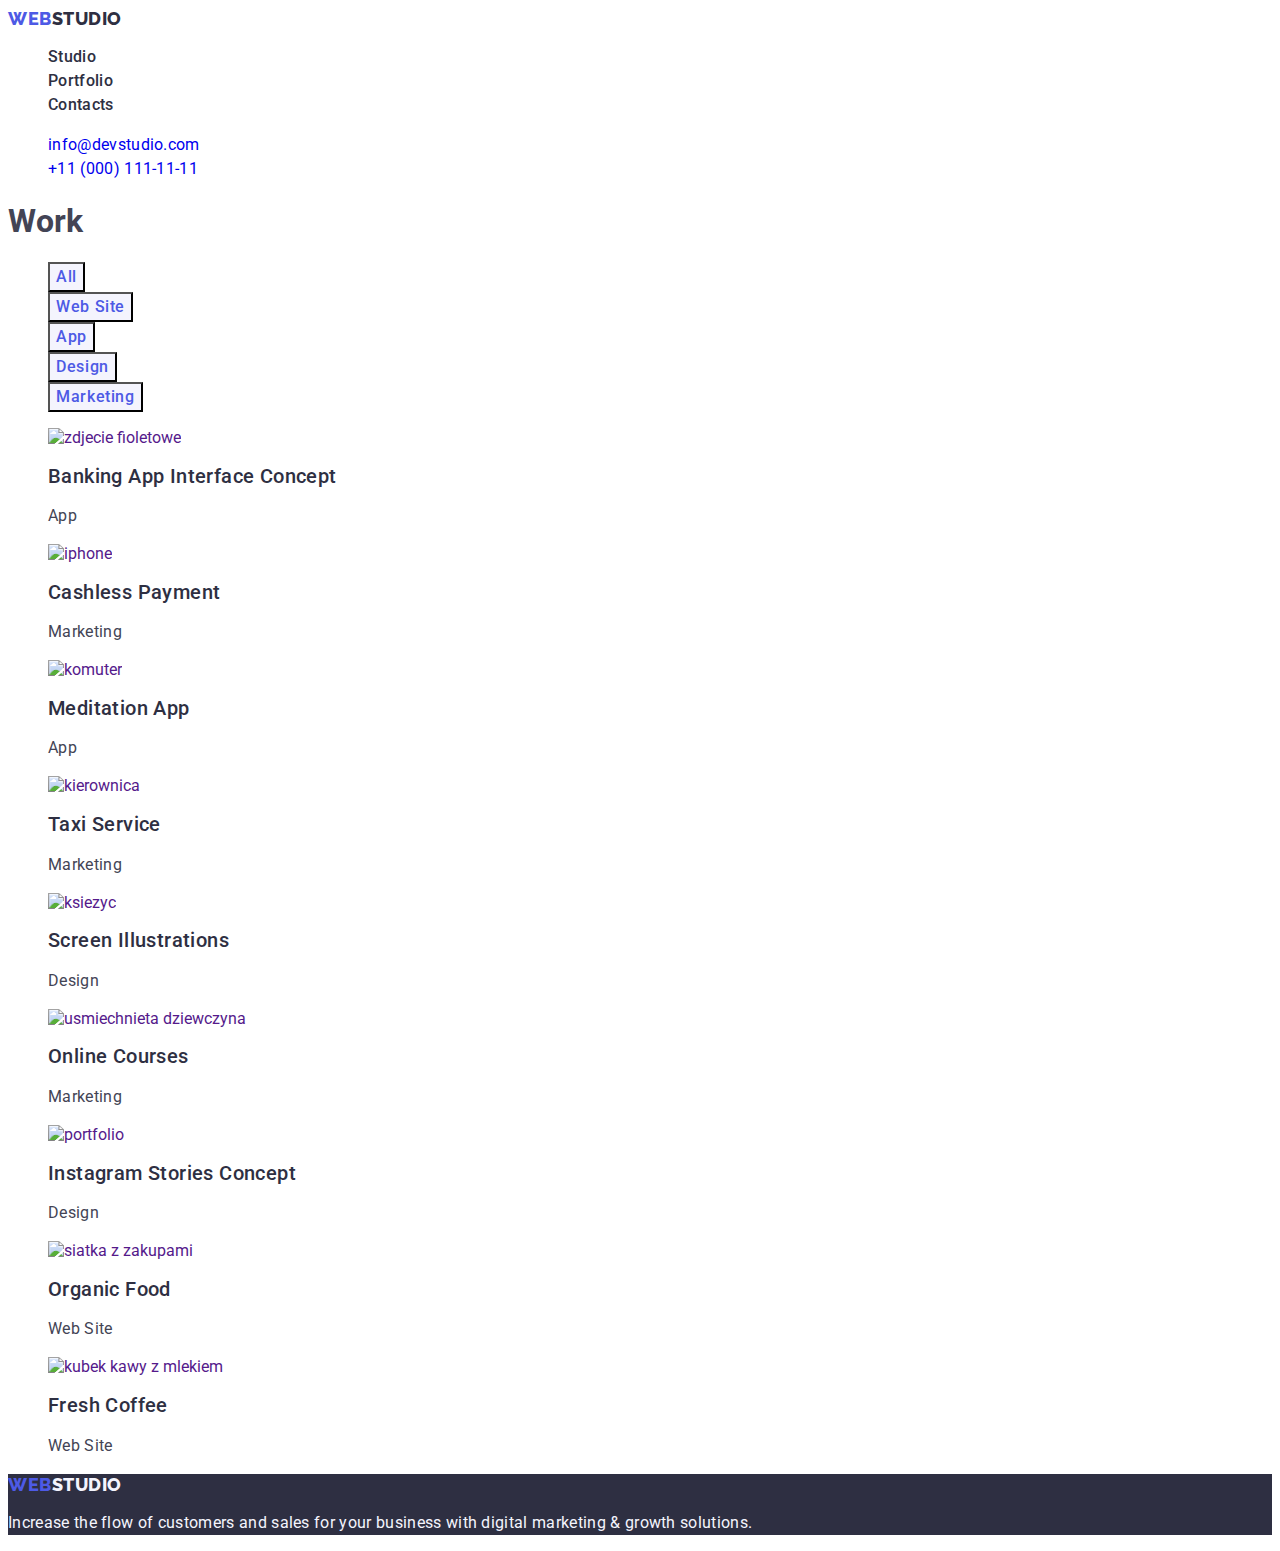
==== portfolio.html @ 78d8ce6e "hover" ====
<!DOCTYPE html>
<html lang="en">
<head>
    <meta charset="UTF-8">
    <meta name="viewport" content="width=device-width, initial-scale=1.0">
    <title>Document</title>
    <link rel="stylesheet" href="css/styles.css">
        <link rel="preconnect" href="https://fonts.googleapis.com">
        <link rel="preconnect" href="https://fonts.gstatic.com" crossorigin>
        <link href="https://fonts.googleapis.com/css2?family=Raleway:wght@800&family=Roboto:wght@400;500;700;900&display=swap"
            rel="stylesheet">

</head>
<body>
    <header> 
        <nav>
            <a class="logo-web link" href="./index.html">WEB<span class="logo-studio">Studio</span></a>
                <ul class="list">
                    <li><a class="link-header link" href="./index.html">Studio</a></li>
                    <li><a class="link-header link" href="./portfolio.html">Portfolio</a></li>
                    <li><a class="link-header link" href="">Contacts</a></li>
                </ul>
            </nav>
            <address class="adress">
                <ul class="list">
                    <li> <a class="adress-logo link" href="mailto:info@devstudio.com">info@devstudio.com</a> </li>
                    <li> <a class="adress-logo link" href="tel:+110001111111">+11 (000) 111-11-11</a> </li>
            </ul>
        </address>
        </header>

    <main>
        <section>
            <h1>Work</h1>
            <ul class="list">
                <li>
                    <button style="cursor: pointer" class="button-portfolio button-hover" type="button">All</button>
                </li>
                <li>
                    <button style="cursor: pointer" class="button-portfolio" type="button">Web Site</button>
                </li>
                <li>
                    <button style="cursor: pointer" class="button-portfolio" type="button">App</button>
                </li>
                <li>
                    <button style="cursor: pointer" class="button-portfolio" type="button">Design</button>
                </li>
                <li>
                    <button style="cursor: pointer" class="button-portfolio" type="button">Marketing</button>
                </li>
            </ul>
        <ul class="list">
            <li>
                <a class="link" href="">
                <img src="./images/1.jpg" alt="zdjecie fioletowe" width="360" />
                <h2 class="naglowek-two">Banking App Interface Concept</h2>
                <p class="acapit">App</p>
                </a>
            </li>
            <li>
                <a class="link" href="">
                <img src="./images/2.jpg" alt="iphone" width="360"/>
                <h2 class="naglowek-two">Cashless Payment</h2>
                <p class="acapit">Marketing</p>
                </a>
            </li>
            <li>
                <a class="link" href="">
                <img src="./images/3.jpg" alt="komuter" width="360"/>
                <h2 class="naglowek-two">Meditation App</h2>
                <p class="acapit">App</p>
                </a>
            </li>
            <li>
                <a class="link" href="">
                <img src="./images/4.jpg" alt="kierownica" width="360"/>
                <h2 class="naglowek-two">Taxi Service</h2>
                <p class="acapit">Marketing</p>
                </a>
            </li>
            <li>
                <a class="link" href="">
                <img src="./images/5.jpg" alt="ksiezyc" width="360"/>
                <h2 class="naglowek-two">Screen Illustrations</h2>
                <p class="acapit">Design</p>
                </a>
            </li>
            <li>
                <a class="link" href="">
                <img src="./images/6.jpg" alt="usmiechnieta dziewczyna" width="360"/>
                <h2 class="naglowek-two">Online Courses</h2>
                <p class="acapit">Marketing</p>
                </a>
            </li>
            <li>
                <a class="link" href="">
                <img src="./images/7.jpg" alt="portfolio" width="360"/>
                <h2 class="naglowek-two">Instagram Stories Concept</h2>
                <p class="acapit">Design</p>
                </a>
            </li>
            <li>
                <a class="link" href="">
                <img src="./images/8.jpg" alt="siatka z zakupami" width="360"/>
                <h2 class="naglowek-two">Organic Food</h2>
                <p class="acapit">Web Site</p>
                </a>
            </li>
            <li>
                <a class="link" href="">
                <img src="./images/9.jpg" alt="kubek kawy z mlekiem" width="360"/>
                <h2 class="naglowek-two">Fresh Coffee</h2>
                <p class="acapit">Web Site</p>
                </a>
            </li>
        </ul>
        </section>
    </main>

    <footer class="footer">
            <a class="logo-web link" href="./index.html">Web<span class="styl-color">Studio</span></a>
            <p class="acapit-footer">Increase the flow of customers and sales for your business with digital marketing & growth
                solutions.</p>
    </footer>


</body>
</html>
---- css/styles.css ----
body 
{font-family:"Roboto",sans-serif;
  background-color: #FFFFFF;
    color:#434455;
}

:root {
    --bacground-color:#FFFFFF;
    --logo-main-color:#4d5ae5;
    --becgroung-color-section:#2e2f42;
    --section-heading-color:#434455;
    --footer-color:#F4F4FD;
    --link-hover-focus:#404bbf;
}

    .logo-web 
    {font-family:"Raleway",sans-serif;
    font-weight: 800;
    font-size: 18px;
    line-height: 1.17;
    letter-spacing: 0.03em;
    text-transform: uppercase;
    color:var(--logo-main-color)
    }
   
    .list 
    {list-style: none;}


    .logo-studio {color:var(--becgroung-color-section);}

    .lista-header 
    {list-style: none}

    .adress 
    {font-style: normal;}

    .address-logo
    {font-size: 16px;
    line-height: 1.5;
    letter-spacing: 0.02em;
    color: var(--section-heading-color)}


    .link {text-decoration: none}

    .link-header
    {font-weight: 500;
    font-size: 16px;
    line-height: 1.5;
    letter-spacing: 0.02em;
    color:var(--becgroung-color-section);
    }

    .link:hover, .link:focus {color:var(--link-hover-focus);}
   
    .contacts{list-style: none}

    address
    {
        font-size: 16px;
        line-height: 1.5;
        letter-spacing: 0.02em;
        color:var(--section-heading-color)}

    .sekcja-jeden
    {background-color:#2e2f42;}

    .naglowek
    {
        font-size:56px;
        line-height:1.07;
        text-align:center;
        letter-spacing:0.02em;
        color: #ffffff;}

    .naglowek-two {
              font-weight: 500;
              font-size: 20px;
              line-height: 1.2;
              letter-spacing: 0.02em;
              color: var(--becgroung-color-section);}

    .naglowek-tree {
            font-size: 36px;
            line-height: 1.11;
            letter-spacing: 0.02em;
            text-align: center;
            text-transform: capitalize;
            color: var(--becgroung-color-section);}


    .button 
    {background-color:#4D5AE5;
    color:#ffffff;
    font-family:"Roboto", sans-serif;
    font-weight:500;
    font-size:16px;
    line-height:1.5;
    letter-spacing:0.04em;}

    .button:hover, .button:focus {background-color:#404BBF;}

    .button-portfolio
    {background-color:var(--footer-color);
    color: var(--logo-main-color);
    font-family:"Roboto", sans-serif;
    font-weight: 500;
    font-size: 16px;
    line-height: 1.5;
    letter-spacing: 0.04em;
    }

    .button-hover:hover, .button-hover:focus
    {background-color: #404BBF;
    color: #FFFFFF;}


    .acapit
    {font-size:16px;
        line-height:1.5;
        letter-spacing:0.02em;
        color:var(--section-heading-color);}

    .section-four
    {background-color: #F4F4FD;
    }

    .fotos
    {background-color: #FFFFFF;}

    .footer
    {background-color:var(--becgroung-color-section)}

    .styl-color
    {color: var(--footer-color);}

    .acapit-footer
    {line-height: 1.5;
        letter-spacing: 0.02em;
        color: var(--footer-color); }
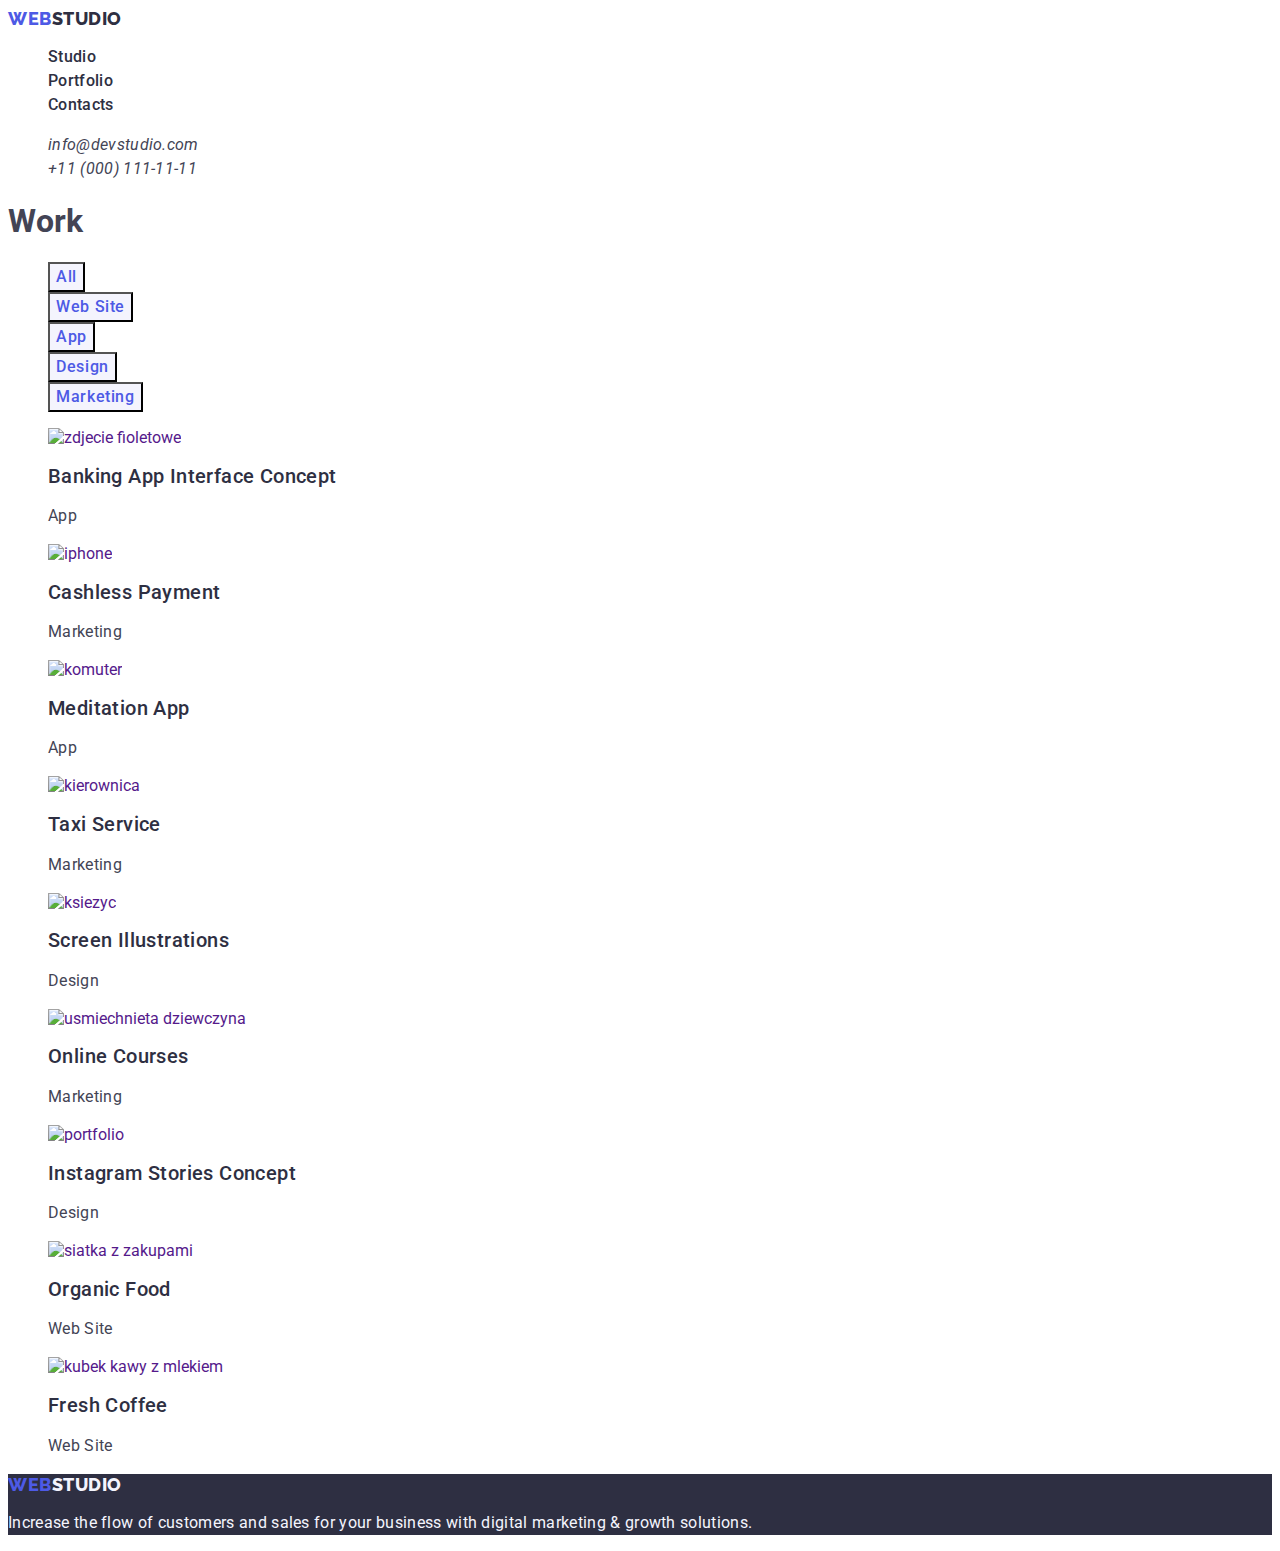
==== commit 452eaee6: "poprawki" ====
--- a/portfolio.html
+++ b/portfolio.html
@@ -21,10 +21,10 @@
                     <li><a class="link-header link" href="">Contacts</a></li>
                 </ul>
             </nav>
-            <address class="adress">
+            <address>
                 <ul class="list">
-                    <li> <a class="adress-logo link" href="mailto:info@devstudio.com">info@devstudio.com</a> </li>
-                    <li> <a class="adress-logo link" href="tel:+110001111111">+11 (000) 111-11-11</a> </li>
+                    <li> <a class="address-logo link" href="mailto:info@devstudio.com">info@devstudio.com</a> </li>
+                    <li> <a class="address-logo link" href="tel:+110001111111">+11 (000) 111-11-11</a> </li>
             </ul>
         </address>
         </header>
@@ -34,7 +34,7 @@
             <h1>Work</h1>
             <ul class="list">
                 <li>
-                    <button style="cursor: pointer" class="button-portfolio button-hover" type="button">All</button>
+                    <button style="cursor: pointer" class="button-portfolio" type="button">All</button>
                 </li>
                 <li>
                     <button style="cursor: pointer" class="button-portfolio" type="button">Web Site</button>
--- a/css/styles.css
+++ b/css/styles.css
@@ -56,13 +56,6 @@
    
     .contacts{list-style: none}
 
-    address
-    {
-        font-size: 16px;
-        line-height: 1.5;
-        letter-spacing: 0.02em;
-        color:var(--section-heading-color)}
-
     .sekcja-jeden
     {background-color:#2e2f42;}
 
@@ -111,7 +104,7 @@
     letter-spacing: 0.04em;
     }
 
-    .button-hover:hover, .button-hover:focus
+    .button-portfolio:hover, .button-portfolio:focus
     {background-color: #404BBF;
     color: #FFFFFF;}
 
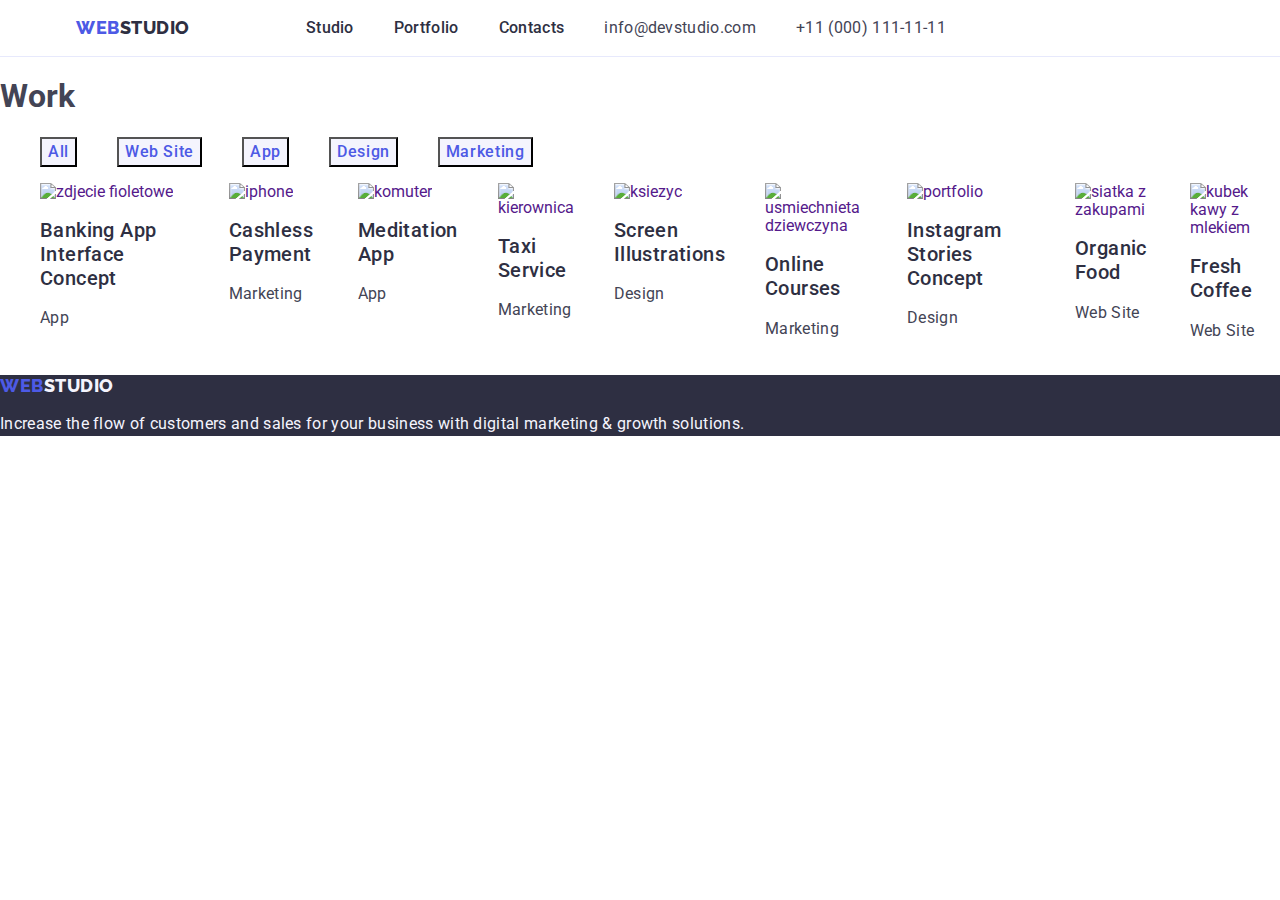
==== commit dd64dcdc: "cimit to" ====
--- a/portfolio.html
+++ b/portfolio.html
@@ -4,29 +4,30 @@
     <meta charset="UTF-8">
     <meta name="viewport" content="width=device-width, initial-scale=1.0">
     <title>Document</title>
+    <link rel="stylesheet" type="text/css" href="https://cdnjs.cloudflare.com/ajax/libs/modern-normalize/2.0.0/modern-normalize.min.css">
     <link rel="stylesheet" href="css/styles.css">
-        <link rel="preconnect" href="https://fonts.googleapis.com">
-        <link rel="preconnect" href="https://fonts.gstatic.com" crossorigin>
-        <link href="https://fonts.googleapis.com/css2?family=Raleway:wght@800&family=Roboto:wght@400;500;700;900&display=swap"
-            rel="stylesheet">
-
+    <link rel="preconnect" href="https://fonts.googleapis.com">
+    <link rel="preconnect" href="https://fonts.gstatic.com" crossorigin>
+    <link href="https://fonts.googleapis.com/css2?family=Raleway:wght@800&family=Roboto:wght@400;500;700;900&display=swap" rel="stylesheet">
 </head>
 <body>
-    <header> 
-        <nav>
-            <a class="logo-web link" href="./index.html">WEB<span class="logo-studio">Studio</span></a>
-                <ul class="list">
-                    <li><a class="link-header link" href="./index.html">Studio</a></li>
-                    <li><a class="link-header link" href="./portfolio.html">Portfolio</a></li>
-                    <li><a class="link-header link" href="">Contacts</a></li>
-                </ul>
-            </nav>
-            <address>
-                <ul class="list">
-                    <li> <a class="address-logo link" href="mailto:info@devstudio.com">info@devstudio.com</a> </li>
-                    <li> <a class="address-logo link" href="tel:+110001111111">+11 (000) 111-11-11</a> </li>
+    <header class="header-">
+    <div class="div-logo container">
+    <nav class="nav-logo">
+        <a class="logo-web link" href="./index.html">WEB<span class="logo-studio">Studio</span></a>
+            <ul class="list menu-header">
+                <li><a class="link-header link" href="./index.html">Studio</a></li>
+                <li><a class="link-header link" href="./portfolio.html">Portfolio</a></li>
+                <li><a class="link-header link" href="">Contacts</a></li>
+            </ul>
+    </nav>
+        <address class="adr">
+            <ul class="list">
+                <li> <a class="address-logo link" href="mailto:info@devstudio.com">info@devstudio.com</a> </li>
+                <li> <a class="address-logo link" href="tel:+110001111111">+11 (000) 111-11-11</a> </li>
             </ul>
         </address>
+    </div>
         </header>
 
     <main>
--- a/css/styles.css
+++ b/css/styles.css
@@ -1,8 +1,20 @@
 body 
 {font-family:"Roboto",sans-serif;
   background-color: #FFFFFF;
-    color:#434455;
+    color:#434455;}
+
+.header-{border-bottom: 1px solid #e7e9fc}
+
+.div-logo{display: flex;
 }
+.container{
+    width: 1158px;
+    margin: 0 auto;
+    padding: 0 15px;}
+
+.nav-logo{
+    display: flex;
+    align-items: center;}
 
 :root {
     --bacground-color:#FFFFFF;
@@ -10,8 +22,7 @@
     --becgroung-color-section:#2e2f42;
     --section-heading-color:#434455;
     --footer-color:#F4F4FD;
-    --link-hover-focus:#404bbf;
-}
+    --link-hover-focus:#404bbf;}
 
     .logo-web 
     {font-family:"Raleway",sans-serif;
@@ -20,26 +31,31 @@
     line-height: 1.17;
     letter-spacing: 0.03em;
     text-transform: uppercase;
-    color:var(--logo-main-color)
+    color:var(--logo-main-color);
+    margin-right: 76px;
     }
    
-    .list 
-    {list-style: none;}
+    .list {list-style: none;
+    display: flex;
+    gap: 40px}
 
+    .menu-header
+    {display: flex;
+    gap: 40px;}
 
     .logo-studio {color:var(--becgroung-color-section);}
 
-    .lista-header 
-    {list-style: none}
+    .lista-header {list-style: none}
 
-    .adress 
-    {font-style: normal;}
+    .adr {font-style: normal;}
 
     .address-logo
     {font-size: 16px;
     line-height: 1.5;
     letter-spacing: 0.02em;
-    color: var(--section-heading-color)}
+    color: var(--section-heading-color);
+    display: flex;
+    gap: 40px;}
 
 
     .link {text-decoration: none}
@@ -50,22 +66,20 @@
     line-height: 1.5;
     letter-spacing: 0.02em;
     color:var(--becgroung-color-section);
-    }
+    padding: 24px 0}
 
     .link:hover, .link:focus {color:var(--link-hover-focus);}
    
     .contacts{list-style: none}
 
-    .sekcja-jeden
-    {background-color:#2e2f42;}
+    .sekcja-jeden {background-color:#2e2f42;}
 
     .naglowek
-    {
-        font-size:56px;
-        line-height:1.07;
-        text-align:center;
-        letter-spacing:0.02em;
-        color: #ffffff;}
+    {font-size:56px;
+    line-height:1.07;
+    text-align:center;
+    letter-spacing:0.02em;
+    color: #ffffff;}
 
     .naglowek-two {
               font-weight: 500;
@@ -115,18 +129,13 @@
         letter-spacing:0.02em;
         color:var(--section-heading-color);}
 
-    .section-four
-    {background-color: #F4F4FD;
-    }
+    .section-four {background-color: #F4F4FD;}
 
-    .fotos
-    {background-color: #FFFFFF;}
+    .fotos {background-color: #FFFFFF;}
 
-    .footer
-    {background-color:var(--becgroung-color-section)}
+    .footer {background-color:var(--becgroung-color-section)}
 
-    .styl-color
-    {color: var(--footer-color);}
+    .styl-color {color: var(--footer-color);}
 
     .acapit-footer
     {line-height: 1.5;
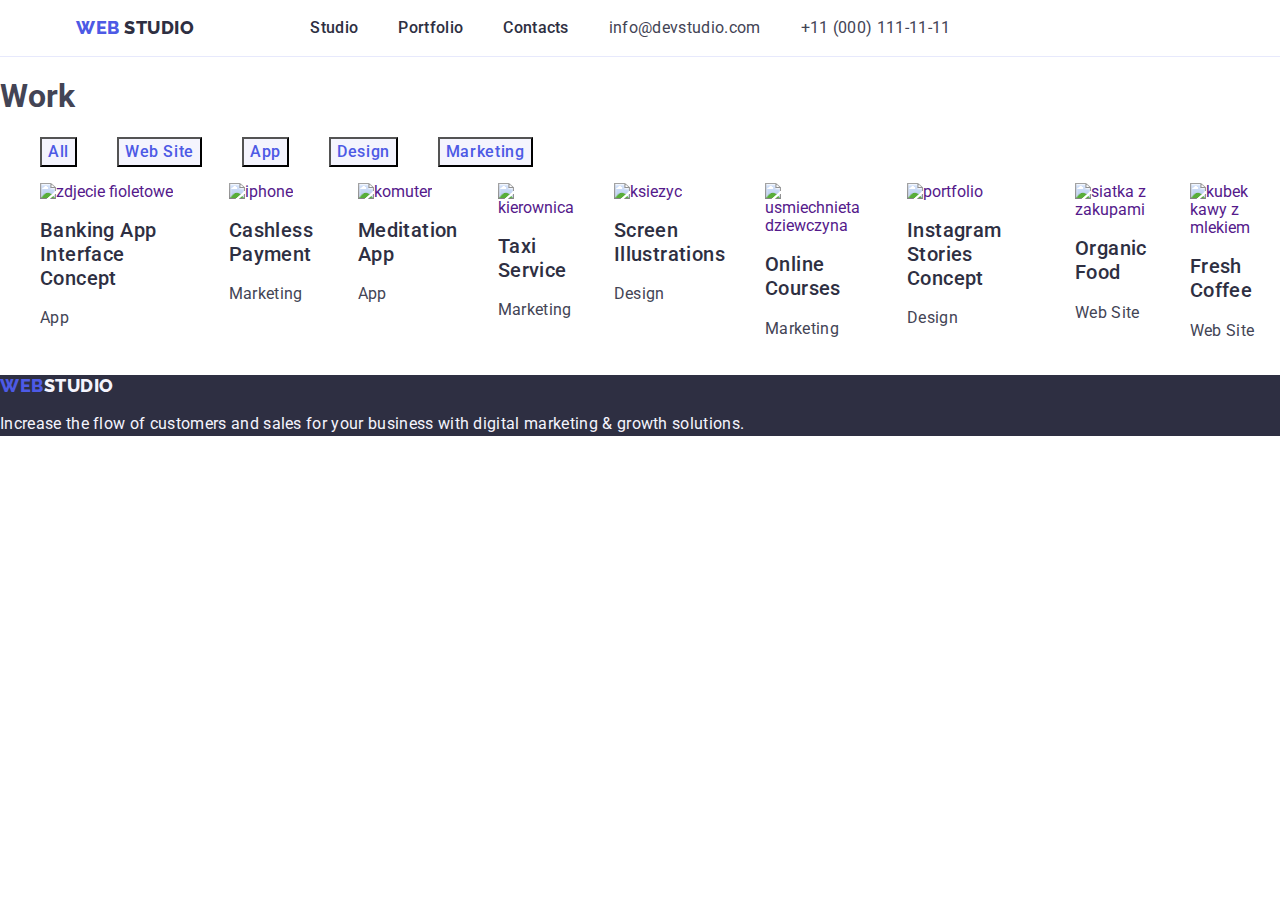
==== commit 44054e18: "portfolio" ====
--- a/portfolio.html
+++ b/portfolio.html
@@ -12,23 +12,23 @@
 </head>
 <body>
     <header class="header-">
-    <div class="div-logo container">
-    <nav class="nav-logo">
-        <a class="logo-web link" href="./index.html">WEB<span class="logo-studio">Studio</span></a>
-            <ul class="list menu-header">
-                <li><a class="link-header link" href="./index.html">Studio</a></li>
-                <li><a class="link-header link" href="./portfolio.html">Portfolio</a></li>
-                <li><a class="link-header link" href="">Contacts</a></li>
-            </ul>
-    </nav>
-        <address class="adr">
-            <ul class="list">
-                <li> <a class="address-logo link" href="mailto:info@devstudio.com">info@devstudio.com</a> </li>
-                <li> <a class="address-logo link" href="tel:+110001111111">+11 (000) 111-11-11</a> </li>
-            </ul>
-        </address>
-    </div>
-        </header>
+        <div class="div-logo container">
+            <nav class="nav-logo">
+                <a class="logo-web link" href="./index.html"> Web <span class="logo-studio">Studio</span></a>
+                <ul class="list menu-header">
+                    <li><a class="link-header link" href="./index.html">Studio</a></li>
+                    <li><a class="link-header link" href="./portfolio.html">Portfolio</a></li>
+                    <li><a class="link-header link" href="">Contacts</a></li>
+                </ul>
+            </nav>
+            <address class="adr">
+                <ul class="list">
+                    <li> <a class="address-logo link" href="mailto:info@devstudio.com">info@devstudio.com</a> </li>
+                    <li> <a class="address-logo link" href="tel:+110001111111">+11 (000) 111-11-11</a> </li>
+                </ul>
+            </address>
+        </div>
+    </header>
 
     <main>
         <section>
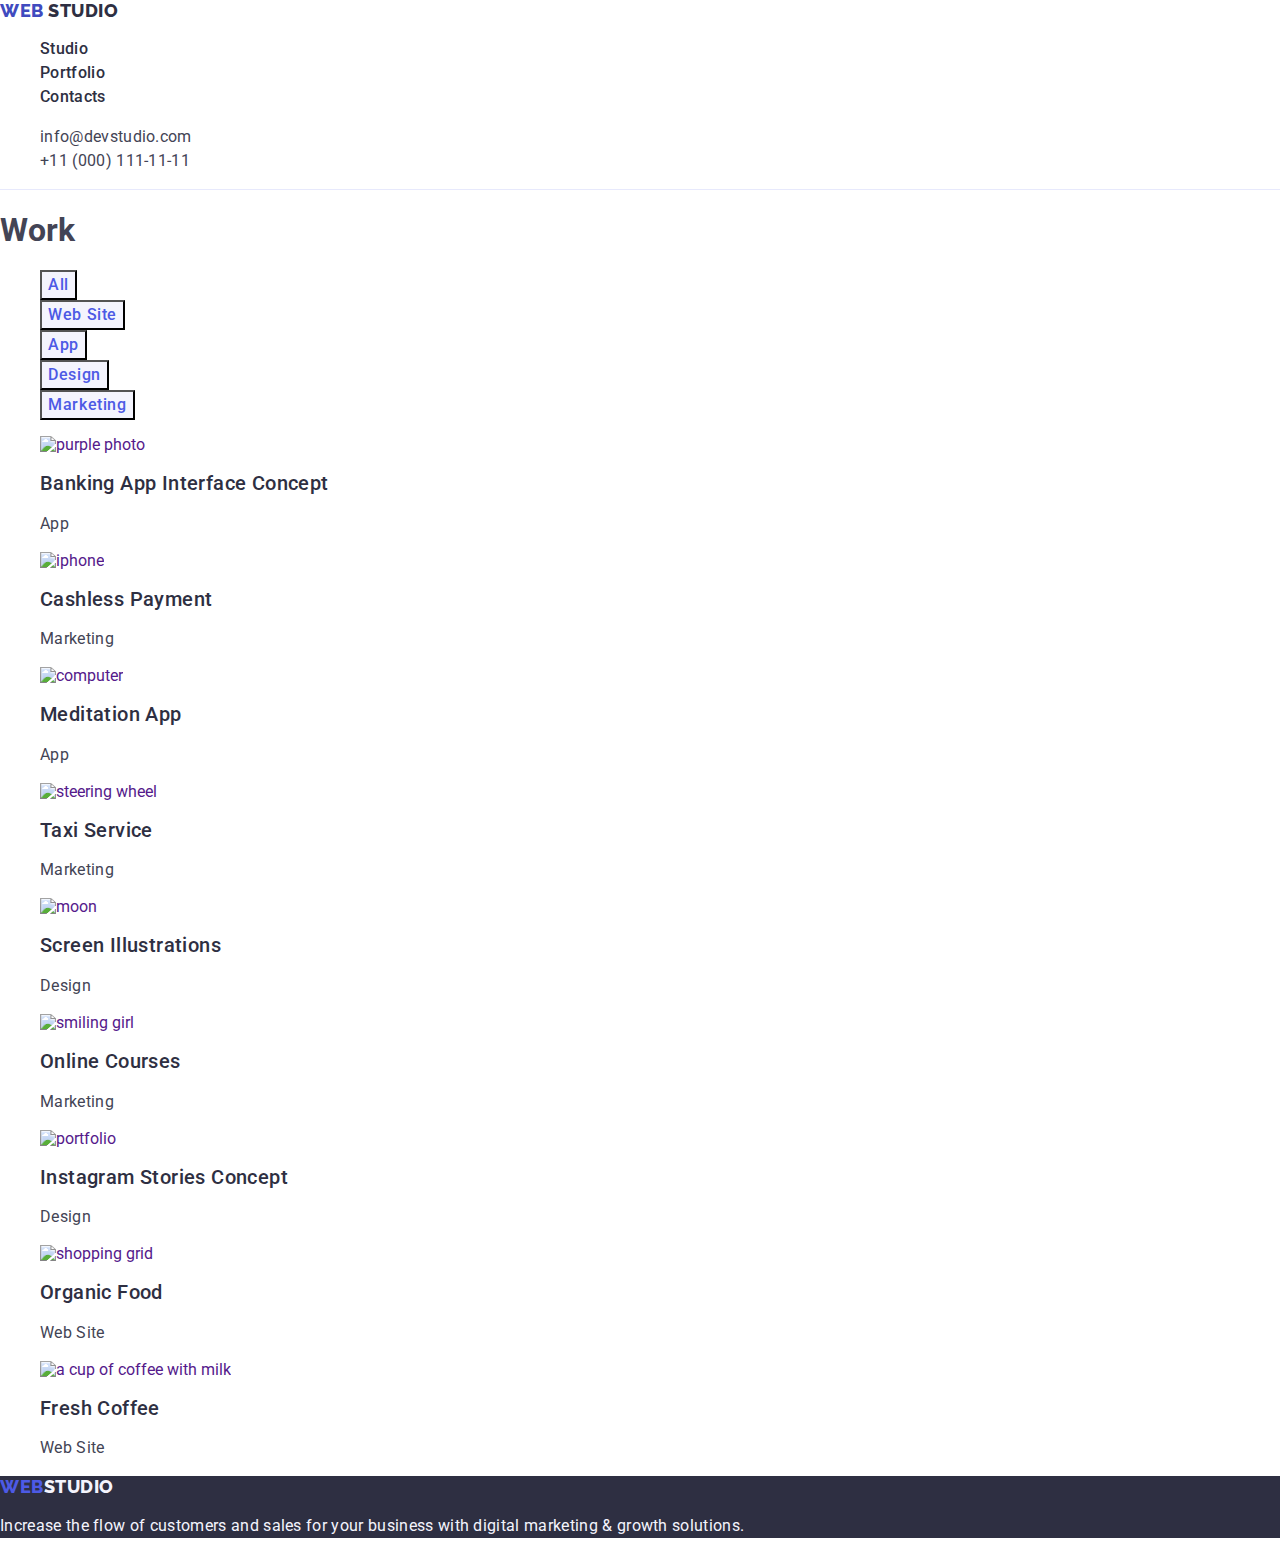
==== commit 01c9527a: "comit" ====
--- a/portfolio.html
+++ b/portfolio.html
@@ -53,64 +53,64 @@
         <ul class="list">
             <li>
                 <a class="link" href="">
-                <img src="./images/1.jpg" alt="zdjecie fioletowe" width="360" />
-                <h2 class="naglowek-two">Banking App Interface Concept</h2>
+                <img src="./images/1.jpg" alt="purple photo" width="360" />
+                <h2 class="heading-two">Banking App Interface Concept</h2>
                 <p class="acapit">App</p>
                 </a>
             </li>
             <li>
                 <a class="link" href="">
                 <img src="./images/2.jpg" alt="iphone" width="360"/>
-                <h2 class="naglowek-two">Cashless Payment</h2>
+                <h2 class="heading-two">Cashless Payment</h2>
                 <p class="acapit">Marketing</p>
                 </a>
             </li>
             <li>
                 <a class="link" href="">
-                <img src="./images/3.jpg" alt="komuter" width="360"/>
-                <h2 class="naglowek-two">Meditation App</h2>
+                <img src="./images/3.jpg" alt="computer" width="360"/>
+                <h2 class="heading-two">Meditation App</h2>
                 <p class="acapit">App</p>
                 </a>
             </li>
             <li>
                 <a class="link" href="">
-                <img src="./images/4.jpg" alt="kierownica" width="360"/>
-                <h2 class="naglowek-two">Taxi Service</h2>
+                <img src="./images/4.jpg" alt="steering wheel" width="360"/>
+                <h2 class="heading-two">Taxi Service</h2>
                 <p class="acapit">Marketing</p>
                 </a>
             </li>
             <li>
                 <a class="link" href="">
-                <img src="./images/5.jpg" alt="ksiezyc" width="360"/>
-                <h2 class="naglowek-two">Screen Illustrations</h2>
+                <img src="./images/5.jpg" alt="moon" width="360"/>
+                <h2 class="heading-two">Screen Illustrations</h2>
                 <p class="acapit">Design</p>
                 </a>
             </li>
             <li>
                 <a class="link" href="">
-                <img src="./images/6.jpg" alt="usmiechnieta dziewczyna" width="360"/>
-                <h2 class="naglowek-two">Online Courses</h2>
+                <img src="./images/6.jpg" alt="smiling girl" width="360"/>
+                <h2 class="heading-two">Online Courses</h2>
                 <p class="acapit">Marketing</p>
                 </a>
             </li>
             <li>
                 <a class="link" href="">
                 <img src="./images/7.jpg" alt="portfolio" width="360"/>
-                <h2 class="naglowek-two">Instagram Stories Concept</h2>
+                <h2 class="heading-two">Instagram Stories Concept</h2>
                 <p class="acapit">Design</p>
                 </a>
             </li>
             <li>
                 <a class="link" href="">
-                <img src="./images/8.jpg" alt="siatka z zakupami" width="360"/>
-                <h2 class="naglowek-two">Organic Food</h2>
+                <img src="./images/8.jpg" alt="shopping grid" width="360"/>
+                <h2 class="heading-two">Organic Food</h2>
                 <p class="acapit">Web Site</p>
                 </a>
             </li>
             <li>
                 <a class="link" href="">
-                <img src="./images/9.jpg" alt="kubek kawy z mlekiem" width="360"/>
-                <h2 class="naglowek-two">Fresh Coffee</h2>
+                <img src="./images/9.jpg" alt="a cup of coffee with milk" width="360"/>
+                <h2 class="heading-two">Fresh Coffee</h2>
                 <p class="acapit">Web Site</p>
                 </a>
             </li>
--- a/css/styles.css
+++ b/css/styles.css
@@ -1,51 +1,32 @@
+:root {
+    --bacground-color: #FFFFFF;
+    --logo-main-color: #4d5ae5;
+    --becgroung-color-section: #2e2f42;
+    --section-heading-color: #434455;
+    --footer-color: #F4F4FD;
+    --link-hover-focus: #404bbf;}
+
 body 
 {font-family:"Roboto",sans-serif;
-  background-color: #FFFFFF;
-    color:#434455;}
+background-color: #FFFFFF;
+color:#434455;}
 
 .header-{border-bottom: 1px solid #e7e9fc}
 
-.div-logo{display: flex;
+.logo-web 
+{font-family:"Raleway",sans-serif;
+font-weight: 800;
+font-size: 18px;
+line-height: 1.17;
+letter-spacing: 0.03em;
+text-transform: uppercase;
+color:var(--logo-main-color);
+margin-right: 76px;
 }
-.container{
-    width: 1158px;
-    margin: 0 auto;
-    padding: 0 15px;}
-
-.nav-logo{
-    display: flex;
-    align-items: center;}
-
-:root {
-    --bacground-color:#FFFFFF;
-    --logo-main-color:#4d5ae5;
-    --becgroung-color-section:#2e2f42;
-    --section-heading-color:#434455;
-    --footer-color:#F4F4FD;
-    --link-hover-focus:#404bbf;}
-
-    .logo-web 
-    {font-family:"Raleway",sans-serif;
-    font-weight: 800;
-    font-size: 18px;
-    line-height: 1.17;
-    letter-spacing: 0.03em;
-    text-transform: uppercase;
-    color:var(--logo-main-color);
-    margin-right: 76px;
-    }
-   
-    .list {list-style: none;
-    display: flex;
-    gap: 40px}
-
-    .menu-header
-    {display: flex;
-    gap: 40px;}
 
     .logo-studio {color:var(--becgroung-color-section);}
 
-    .lista-header {list-style: none}
+    .list {list-style: none}
 
     .adr {font-style: normal;}
 
@@ -72,7 +53,10 @@
    
     .contacts{list-style: none}
 
-    .sekcja-jeden {background-color:#2e2f42;}
+    .section-index 
+    {background-color:#2e2f42;}
+
+    .section-one{padding: 188px 0;}
 
     .naglowek
     {font-size:56px;
@@ -81,20 +65,22 @@
     letter-spacing:0.02em;
     color: #ffffff;}
 
-    .naglowek-two {
-              font-weight: 500;
-              font-size: 20px;
-              line-height: 1.2;
-              letter-spacing: 0.02em;
-              color: var(--becgroung-color-section);}
+    .heading-one{max-width: 496px;}
 
-    .naglowek-tree {
-            font-size: 36px;
-            line-height: 1.11;
-            letter-spacing: 0.02em;
-            text-align: center;
-            text-transform: capitalize;
-            color: var(--becgroung-color-section);}
+    .heading-two 
+    {font-weight: 500;
+    font-size: 20px;
+    line-height: 1.2;
+    letter-spacing: 0.02em;
+    color: var(--becgroung-color-section);}
+
+    .heading-tree {
+    font-size: 36px;
+    line-height: 1.11;
+    letter-spacing: 0.02em;
+    text-align: center;
+    text-transform: capitalize;
+    color: var(--becgroung-color-section);}
 
 
     .button 
@@ -104,7 +90,9 @@
     font-weight:500;
     font-size:16px;
     line-height:1.5;
-    letter-spacing:0.04em;}
+    letter-spacing:0.04em;
+    cursor: pointer;}
+
 
     .button:hover, .button:focus {background-color:#404BBF;}
 
@@ -116,7 +104,7 @@
     font-size: 16px;
     line-height: 1.5;
     letter-spacing: 0.04em;
-    }
+    cursor: pointer;}
 
     .button-portfolio:hover, .button-portfolio:focus
     {background-color: #404BBF;
@@ -125,9 +113,9 @@
 
     .acapit
     {font-size:16px;
-        line-height:1.5;
-        letter-spacing:0.02em;
-        color:var(--section-heading-color);}
+    line-height:1.5;
+    letter-spacing:0.02em;
+    color:var(--section-heading-color);}
 
     .section-four {background-color: #F4F4FD;}
 
@@ -139,8 +127,8 @@
 
     .acapit-footer
     {line-height: 1.5;
-        letter-spacing: 0.02em;
-        color: var(--footer-color); }
+    letter-spacing: 0.02em;
+    color: var(--footer-color); }
 
 
 
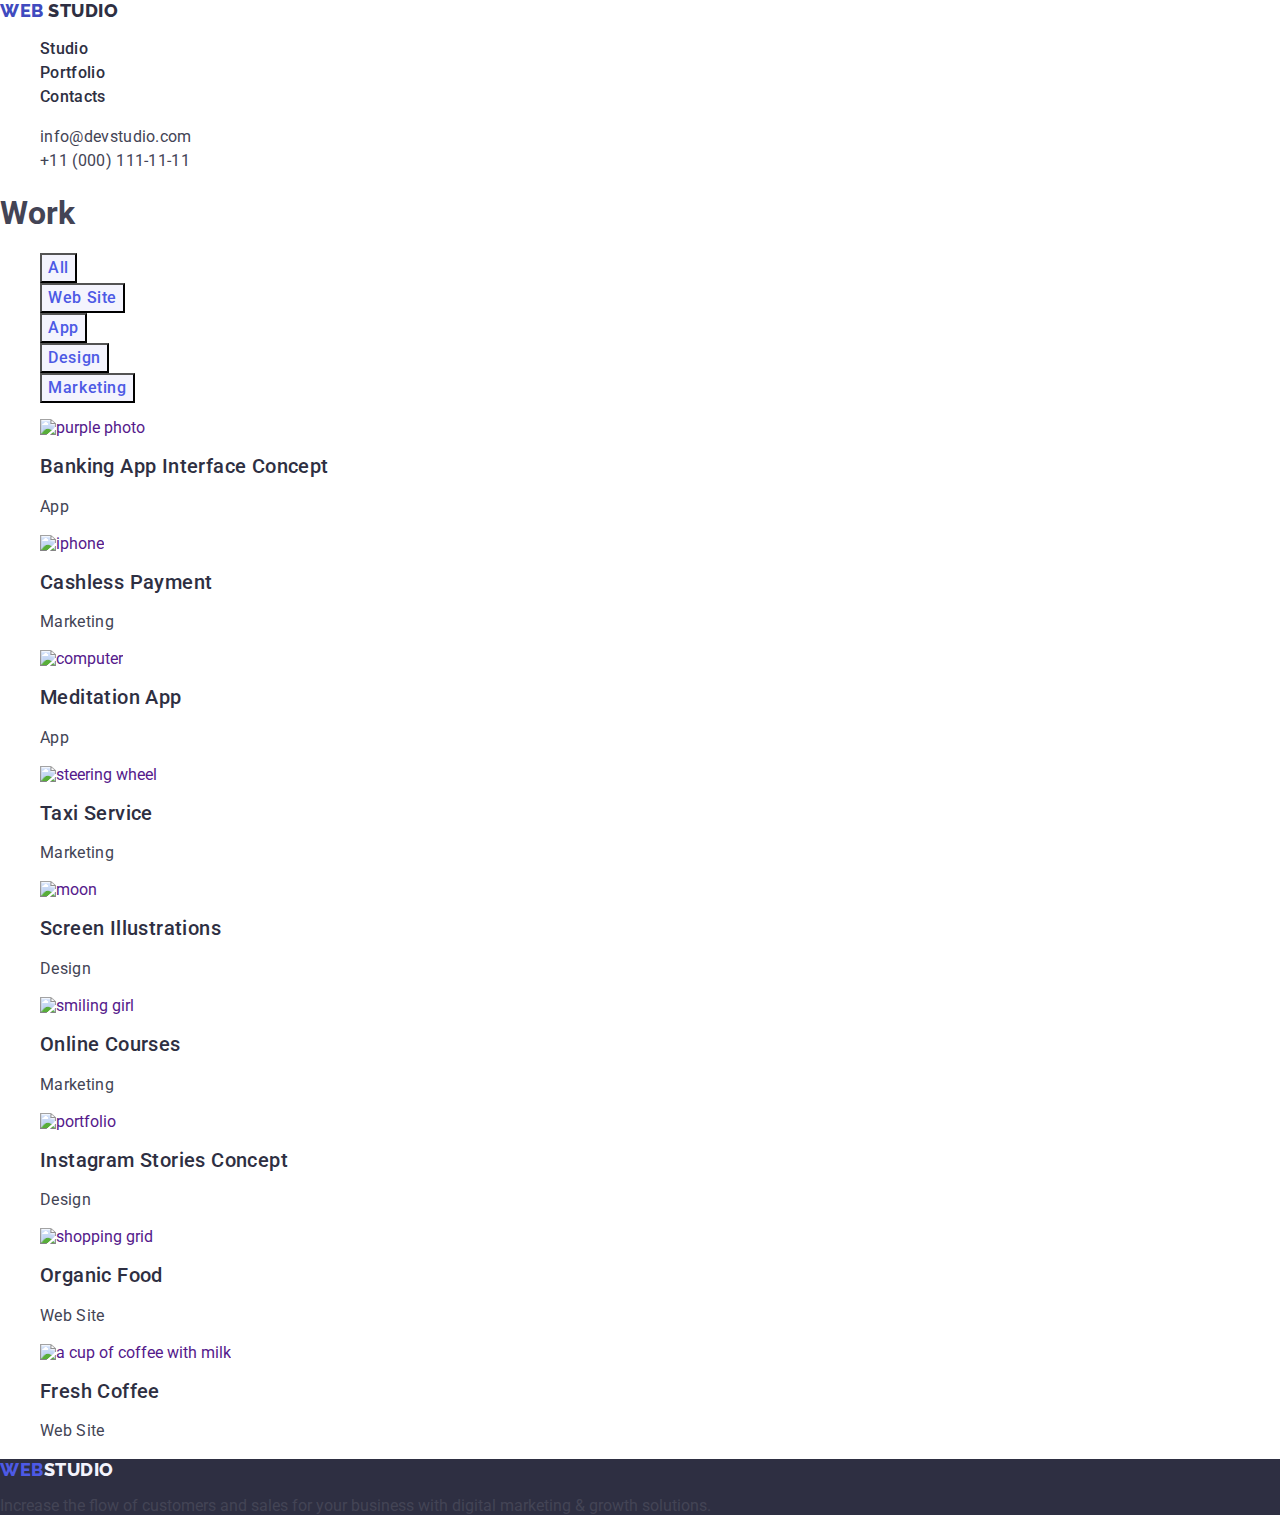
==== commit 55697482: "poprawki" ====
--- a/portfolio.html
+++ b/portfolio.html
@@ -11,11 +11,10 @@
     <link href="https://fonts.googleapis.com/css2?family=Raleway:wght@800&family=Roboto:wght@400;500;700;900&display=swap" rel="stylesheet">
 </head>
 <body>
-    <header class="header-">
-        <div class="div-logo container">
-            <nav class="nav-logo">
+    <header>
+            <nav>
                 <a class="logo-web link" href="./index.html"> Web <span class="logo-studio">Studio</span></a>
-                <ul class="list menu-header">
+                <ul class="list">
                     <li><a class="link-header link" href="./index.html">Studio</a></li>
                     <li><a class="link-header link" href="./portfolio.html">Portfolio</a></li>
                     <li><a class="link-header link" href="">Contacts</a></li>
@@ -35,82 +34,82 @@
             <h1>Work</h1>
             <ul class="list">
                 <li>
-                    <button style="cursor: pointer" class="button-portfolio" type="button">All</button>
+                    <button class="button-portfolio" type="button">All</button>
                 </li>
                 <li>
-                    <button style="cursor: pointer" class="button-portfolio" type="button">Web Site</button>
+                    <button class="button-portfolio" type="button">Web Site</button>
                 </li>
                 <li>
-                    <button style="cursor: pointer" class="button-portfolio" type="button">App</button>
+                    <button class="button-portfolio" type="button">App</button>
                 </li>
                 <li>
-                    <button style="cursor: pointer" class="button-portfolio" type="button">Design</button>
+                    <button class="button-portfolio" type="button">Design</button>
                 </li>
                 <li>
-                    <button style="cursor: pointer" class="button-portfolio" type="button">Marketing</button>
+                    <button class="button-portfolio" type="button">Marketing</button>
                 </li>
             </ul>
         <ul class="list">
             <li>
                 <a class="link" href="">
                 <img src="./images/1.jpg" alt="purple photo" width="360" />
-                <h2 class="heading-two">Banking App Interface Concept</h2>
+                <h2 class="section-two-heading">Banking App Interface Concept</h2>
                 <p class="acapit">App</p>
                 </a>
             </li>
             <li>
                 <a class="link" href="">
                 <img src="./images/2.jpg" alt="iphone" width="360"/>
-                <h2 class="heading-two">Cashless Payment</h2>
+                <h2 class="section-two-heading">Cashless Payment</h2>
                 <p class="acapit">Marketing</p>
                 </a>
             </li>
             <li>
                 <a class="link" href="">
                 <img src="./images/3.jpg" alt="computer" width="360"/>
-                <h2 class="heading-two">Meditation App</h2>
+                <h2 class="section-two-heading">Meditation App</h2>
                 <p class="acapit">App</p>
                 </a>
             </li>
             <li>
                 <a class="link" href="">
                 <img src="./images/4.jpg" alt="steering wheel" width="360"/>
-                <h2 class="heading-two">Taxi Service</h2>
+                <h2 class="section-two-heading">Taxi Service</h2>
                 <p class="acapit">Marketing</p>
                 </a>
             </li>
             <li>
                 <a class="link" href="">
                 <img src="./images/5.jpg" alt="moon" width="360"/>
-                <h2 class="heading-two">Screen Illustrations</h2>
+                <h2 class="section-two-heading">Screen Illustrations</h2>
                 <p class="acapit">Design</p>
                 </a>
             </li>
             <li>
                 <a class="link" href="">
                 <img src="./images/6.jpg" alt="smiling girl" width="360"/>
-                <h2 class="heading-two">Online Courses</h2>
+                <h2 class="section-two-heading">Online Courses</h2>
                 <p class="acapit">Marketing</p>
                 </a>
             </li>
             <li>
                 <a class="link" href="">
                 <img src="./images/7.jpg" alt="portfolio" width="360"/>
-                <h2 class="heading-two">Instagram Stories Concept</h2>
+                <h2 class="section-two-heading">Instagram Stories Concept</h2>
                 <p class="acapit">Design</p>
                 </a>
             </li>
             <li>
                 <a class="link" href="">
                 <img src="./images/8.jpg" alt="shopping grid" width="360"/>
-                <h2 class="heading-two">Organic Food</h2>
+                <h2 class="section-two-heading">Organic Food</h2>
                 <p class="acapit">Web Site</p>
                 </a>
             </li>
             <li>
                 <a class="link" href="">
                 <img src="./images/9.jpg" alt="a cup of coffee with milk" width="360"/>
-                <h2 class="heading-two">Fresh Coffee</h2>
+                <h2 class="section-two-heading">Fresh Coffee</h2>
                 <p class="acapit">Web Site</p>
                 </a>
             </li>
@@ -120,7 +119,7 @@
 
     <footer class="footer">
             <a class="logo-web link" href="./index.html">Web<span class="styl-color">Studio</span></a>
-            <p class="acapit-footer">Increase the flow of customers and sales for your business with digital marketing & growth
+            <p>Increase the flow of customers and sales for your business with digital marketing & growth
                 solutions.</p>
     </footer>
 
--- a/css/styles.css
+++ b/css/styles.css
@@ -4,131 +4,162 @@
     --becgroung-color-section: #2e2f42;
     --section-heading-color: #434455;
     --footer-color: #F4F4FD;
-    --link-hover-focus: #404bbf;}
+    --link-hover-focus: #404bbf;
+}
 
-body 
-{font-family:"Roboto",sans-serif;
-background-color: #FFFFFF;
-color:#434455;}
+body {
+font-family:"Roboto",sans-serif;
+background-color:var(--bacground-color);
+color:var(--section-heading-color);
+}
 
-.header-{border-bottom: 1px solid #e7e9fc}
-
-.logo-web 
-{font-family:"Raleway",sans-serif;
+.logo-web {
+font-family:"Raleway",sans-serif;
 font-weight: 800;
 font-size: 18px;
 line-height: 1.17;
 letter-spacing: 0.03em;
 text-transform: uppercase;
 color:var(--logo-main-color);
-margin-right: 76px;
 }
 
-    .logo-studio {color:var(--becgroung-color-section);}
+.logo-web:hover{
+color:var(--link-hover-focus);
+}
 
-    .list {list-style: none}
+    .logo-studio{
+        color:var(--becgroung-color-section);
+    }
 
-    .adr {font-style: normal;}
+    .list{
+        list-style: none
+    }
 
-    .address-logo
-    {font-size: 16px;
+    .adr{
+        font-style: normal;
+    }
+
+    .address-logo{
+        font-size: 16px;
     line-height: 1.5;
     letter-spacing: 0.02em;
     color: var(--section-heading-color);
-    display: flex;
-    gap: 40px;}
+    }
 
 
-    .link {text-decoration: none}
+    .link{
+        text-decoration: none
+    }
 
-    .link-header
-    {font-weight: 500;
+    .link-header{
+    font-weight: 500;
     font-size: 16px;
     line-height: 1.5;
     letter-spacing: 0.02em;
     color:var(--becgroung-color-section);
-    padding: 24px 0}
+    }
 
-    .link:hover, .link:focus {color:var(--link-hover-focus);}
+    .link:hover, .link:focus{
+        color:var(--link-hover-focus);
+    }
    
-    .contacts{list-style: none}
+    .contacts{
+        list-style: none
+    }
 
-    .section-index 
-    {background-color:#2e2f42;}
+    .section-index{
+        background-color:var(--becgroung-color-section);
+    }
 
-    .section-one{padding: 188px 0;}
-
-    .naglowek
-    {font-size:56px;
+    .heading{
+        font-size:56px;
     line-height:1.07;
     text-align:center;
     letter-spacing:0.02em;
-    color: #ffffff;}
+    color:var(--bacground-color);
+    }
 
-    .heading-one{max-width: 496px;}
 
-    .heading-two 
-    {font-weight: 500;
+    .section-two-heading{
+        font-weight: 500;
     font-size: 20px;
     line-height: 1.2;
     letter-spacing: 0.02em;
-    color: var(--becgroung-color-section);}
+    color: var(--becgroung-color-section);
+    }
 
-    .heading-tree {
+    .section-tree-heading {
     font-size: 36px;
     line-height: 1.11;
     letter-spacing: 0.02em;
     text-align: center;
     text-transform: capitalize;
-    color: var(--becgroung-color-section);}
+    color: var(--becgroung-color-section);
+    }
 
 
-    .button 
-    {background-color:#4D5AE5;
-    color:#ffffff;
+    .button{
+    background-color:var(--logo-main-color);
+    color:var(--bacground-color);
     font-family:"Roboto", sans-serif;
     font-weight:500;
     font-size:16px;
     line-height:1.5;
     letter-spacing:0.04em;
-    cursor: pointer;}
+    }
 
 
-    .button:hover, .button:focus {background-color:#404BBF;}
+    .button:hover, .button:focus{
+        background-color:var(--link-hover-focus);
+        cursor: pointer;
+    }
 
-    .button-portfolio
-    {background-color:var(--footer-color);
+    .button-portfolio{
+        background-color:var(--footer-color);
     color: var(--logo-main-color);
     font-family:"Roboto", sans-serif;
     font-weight: 500;
     font-size: 16px;
     line-height: 1.5;
     letter-spacing: 0.04em;
-    cursor: pointer;}
+    }
 
-    .button-portfolio:hover, .button-portfolio:focus
-    {background-color: #404BBF;
-    color: #FFFFFF;}
+    .button-portfolio:hover, .button-portfolio:focus{
+        background-color:var(--link-hover-focus);
+    color:var(--bacground-color);
+    cursor: pointer;
+    }
 
 
-    .acapit
-    {font-size:16px;
+    .acapit{
+        font-size:16px;
     line-height:1.5;
     letter-spacing:0.02em;
-    color:var(--section-heading-color);}
+    color:var(--section-heading-color);
+    }
 
-    .section-four {background-color: #F4F4FD;}
+    .section-four{
+        background-color:var(--footer-color);
+    }
 
-    .fotos {background-color: #FFFFFF;}
+    .fotos{
+        background-color:var(--bacground-color);
+    }
 
-    .footer {background-color:var(--becgroung-color-section)}
+    .footer{
+        background-color:var(--becgroung-color-section)
+    }
 
-    .styl-color {color: var(--footer-color);}
+    .styl-color{
+        color: var(--footer-color);
+    }
 
-    .acapit-footer
-    {line-height: 1.5;
-    letter-spacing: 0.02em;
-    color: var(--footer-color); }
+    .footer-acapit{
+        line-height: 1.5;
+        color:var(--footer-color);
+        letter-spacing: 0.02em;
+    }
+
 
 
 
